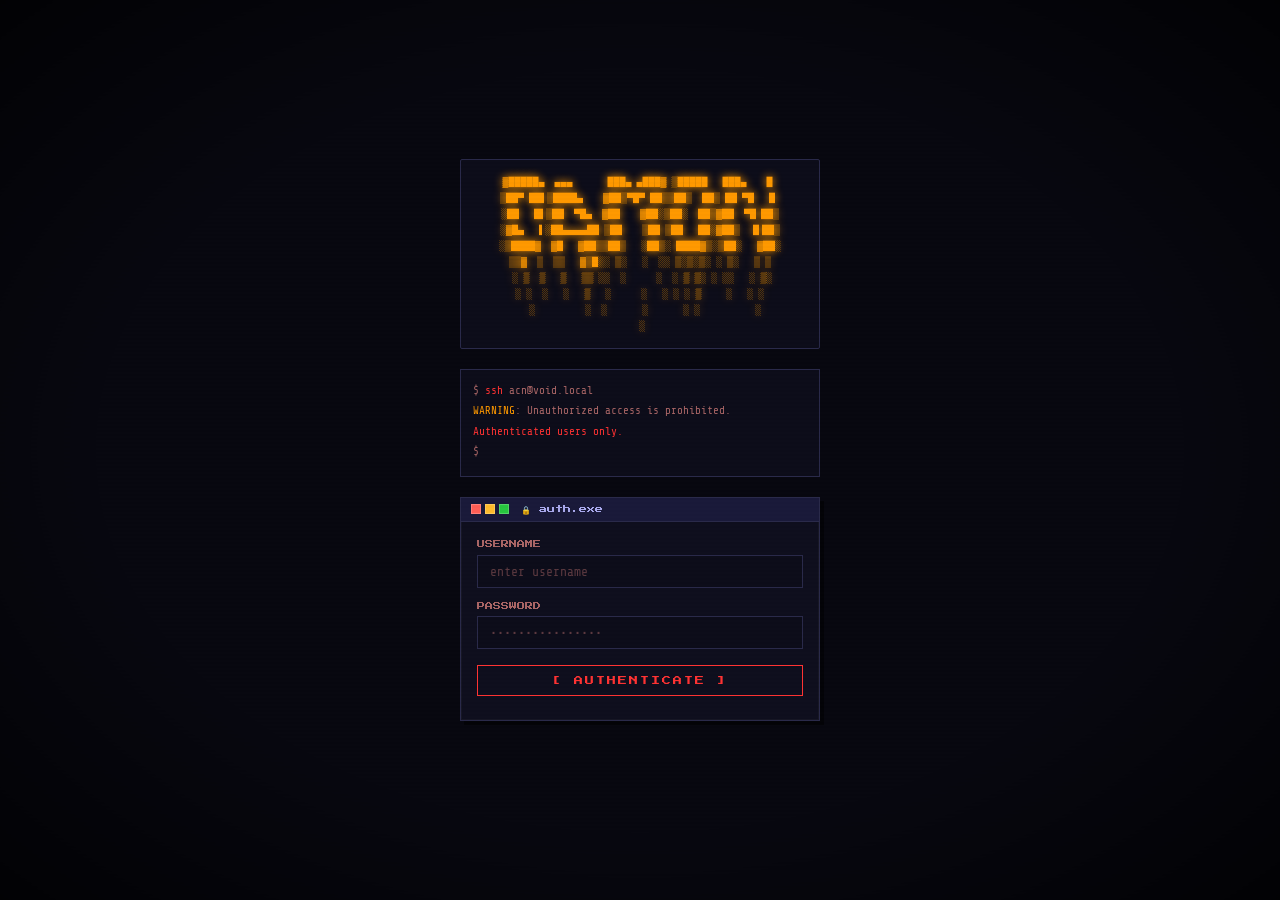
==== admin/dashboard.html @ 76fa1294 "Add files via upload" ====
<!DOCTYPE html>
<html lang="en">

<head>
    <meta charset="UTF-8" />
    <meta name="viewport" content="width=device-width, initial-scale=1.0" />
    <title>Admin // aryaan yadav</title>
    <meta name="robots" content="noindex,nofollow" />
    <link rel="icon" type="image/x-icon" href="/favicon.ico" />
    <link rel="stylesheet" href="../style.css" />
    <style>
        /* ── Dashboard-specific styles ────────────────────── */
        .dash-wrap {
            max-width: 960px;
            margin: 0 auto;
            padding: 16px 16px 80px;
        }

        /* Tabs */
        .dash-tabs {
            display: flex;
            gap: 2px;
            border-bottom: 2px solid var(--border);
            margin-bottom: 20px;
            flex-wrap: wrap;
        }

        .dash-tab {
            font-family: var(--font-pixel);
            font-size: 8px;
            padding: 8px 14px;
            background: var(--bg2);
            border: 1px solid var(--border);
            border-bottom: none;
            color: var(--text-dim);
            cursor: pointer;
            transition: all 0.15s;
            position: relative;
            top: 2px;
            user-select: none;
        }

        .dash-tab:hover {
            color: var(--primary);
            border-color: var(--primary-dim);
        }

        .dash-tab.active {
            background: var(--panel);
            color: var(--primary);
            border-color: var(--primary);
            border-bottom-color: var(--panel);
        }

        .dash-panel {
            display: none;
            animation: fadeIn 0.2s ease;
        }

        .dash-panel.active {
            display: block;
        }

        @keyframes fadeIn {
            from {
                opacity: 0;
                transform: translateY(4px);
            }

            to {
                opacity: 1;
                transform: none;
            }
        }

        /* Phile table */
        .phile-table {
            width: 100%;
            border-collapse: collapse;
            font-size: 12px;
        }

        .phile-table th {
            background: var(--title-bar);
            color: var(--text-dim);
            font-family: var(--font-pixel);
            font-size: 8px;
            padding: 8px 10px;
            text-align: left;
            border-bottom: 1px solid var(--border);
        }

        .phile-table td {
            padding: 8px 10px;
            border-bottom: 1px solid rgba(42, 42, 74, 0.5);
            vertical-align: middle;
        }

        .phile-table tr:hover td {
            background: rgba(255, 51, 51, 0.03);
        }

        /* Edit inputs */
        .edit-input {
            width: 100%;
            background: var(--bg);
            border: 1px solid var(--border);
            color: var(--text);
            font-family: var(--font-mono);
            font-size: 12px;
            padding: 4px 8px;
            outline: none;
            transition: border-color 0.15s;
        }

        .edit-input:focus {
            border-color: var(--primary);
        }

        /* Action buttons */
        .act-btn {
            background: none;
            border: 1px solid var(--border);
            color: var(--text-dim);
            font-size: 11px;
            padding: 4px 10px;
            cursor: pointer;
            font-family: var(--font-mono);
            transition: all 0.13s;
            margin: 1px;
        }

        .act-btn:hover {
            border-color: var(--primary);
            color: var(--primary);
        }

        .act-btn.danger:hover {
            border-color: var(--accent);
            color: var(--accent);
        }

        .act-btn.success {
            border-color: var(--primary-dim);
            color: var(--primary);
        }

        .act-btn.success:hover {
            background: rgba(255, 51, 51, 0.08);
        }

        /* Form grid */
        .add-form {
            display: grid;
            grid-template-columns: 1fr 1fr 140px auto;
            gap: 8px;
            align-items: end;
            margin-top: 14px;
        }

        @media (max-width: 640px) {
            .add-form {
                grid-template-columns: 1fr;
            }
        }

        .form-field label {
            display: block;
            font-family: var(--font-pixel);
            font-size: 7px;
            color: var(--text-dim);
            margin-bottom: 3px;
        }

        .form-field input,
        .form-field textarea,
        .form-field select {
            width: 100%;
            background: var(--bg2);
            border: 1px solid var(--border);
            color: var(--text);
            font-family: var(--font-mono);
            font-size: 12px;
            padding: 6px 10px;
            outline: none;
            transition: border-color 0.15s;
        }

        .form-field input:focus,
        .form-field textarea:focus {
            border-color: var(--primary);
        }

        /* Upload zone */
        .upload-zone {
            border: 2px dashed var(--border-hi);
            padding: 32px;
            text-align: center;
            cursor: pointer;
            transition: all 0.2s;
            background: var(--bg2);
            font-size: 12px;
            color: var(--text-dim);
        }

        .upload-zone:hover,
        .upload-zone.drag-over {
            border-color: var(--primary);
            background: rgba(255, 51, 51, 0.04);
            color: var(--primary);
        }

        .upload-zone .upload-icon {
            font-size: 32px;
            display: block;
            margin-bottom: 10px;
        }

        #file-input {
            display: none;
        }

        /* Track / Profile tables */
        .track-table {
            width: 100%;
            border-collapse: collapse;
            font-size: 12px;
            margin-top: 16px;
        }

        .track-table th {
            background: var(--title-bar);
            color: var(--text-dim);
            font-family: var(--font-pixel);
            font-size: 8px;
            padding: 8px 10px;
            text-align: left;
            border-bottom: 1px solid var(--border);
        }

        .track-table td {
            padding: 8px 10px;
            border-bottom: 1px solid rgba(42, 42, 74, 0.5);
            vertical-align: middle;
        }

        .track-table tr:hover td {
            background: rgba(255, 51, 51, 0.03);
        }

        /* Profile grid */
        .profile-edit-grid {
            display: grid;
            grid-template-columns: 1fr 1fr;
            gap: 12px;
        }

        @media (max-width: 600px) {
            .profile-edit-grid {
                grid-template-columns: 1fr;
            }
        }

        /* Toast */
        .toast {
            position: fixed;
            bottom: 24px;
            left: 50%;
            transform: translateX(-50%);
            background: var(--panel);
            border: 1px solid var(--primary);
            color: var(--primary);
            font-family: var(--font-pixel);
            font-size: 9px;
            padding: 10px 20px;
            z-index: 9000;
            opacity: 0;
            transition: opacity 0.28s;
            white-space: nowrap;
            pointer-events: none;
        }

        .toast.show {
            opacity: 1;
        }

        .toast.error {
            border-color: var(--accent);
            color: var(--accent);
        }

        /* Storage bar */
        .storage-bar {
            height: 4px;
            background: var(--bg3);
            border: 1px solid var(--border);
            margin-top: 4px;
        }

        .storage-fill {
            height: 100%;
            background: var(--primary);
            transition: width 0.4s;
        }

        /* Inline edit sections for the main-page editing */
        .site-field {
            margin-bottom: 10px;
        }

        .site-field label {
            display: block;
            font-family: var(--font-pixel);
            font-size: 7px;
            color: var(--text-dim);
            margin-bottom: 3px;
        }

        .site-field input,
        .site-field textarea {
            width: 100%;
            background: var(--bg2);
            border: 1px solid var(--border);
            color: var(--text);
            font-family: var(--font-mono);
            font-size: 12px;
            padding: 6px 10px;
            outline: none;
            resize: vertical;
        }

        .site-field input:focus,
        .site-field textarea:focus {
            border-color: var(--primary);
        }

        .site-field textarea {
            min-height: 60px;
        }

        /* Tag input pills */
        .tags-preview {
            display: flex;
            flex-wrap: wrap;
            gap: 4px;
            margin-top: 6px;
        }

        .tags-preview .tag {
            display: inline-block;
            background: rgba(255, 51, 51, 0.1);
            border: 1px solid var(--primary-dim);
            color: var(--primary);
            font-size: 10px;
            padding: 2px 8px;
        }
    </style>
</head>

<body>
    <!-- Status Bar -->
    <div class="status-bar">
        <div class="status-left">
            <span class="status-dot" style="background:var(--accent);box-shadow:0 0 6px var(--accent);"></span>
            <span style="font-family:var(--font-pixel);font-size:8px;color:var(--accent);">ADMIN.PANEL</span>
            <span style="color:var(--text-dim);">// restricted</span>
        </div>
        <div class="status-right">
            <span id="clock" class="clock">00:00:00</span>
            <a href="/" style="color:var(--text-dim);font-size:11px;">← Main Site</a>
            <button id="logout-btn"
                style="background:none;border:1px solid var(--border);color:var(--text-dim);font-size:10px;padding:2px 8px;cursor:pointer;font-family:var(--font-mono);">⏻
                logout</button>
        </div>
    </div>

    <div class="dash-wrap">
        <div style="margin-bottom:16px;">
            <div style="font-family:var(--font-pixel);font-size:10px;color:var(--primary);margin-bottom:6px;">🔓
                aryaan yadav // ADMIN DASHBOARD</div>
            <div id="storage-info" style="font-size:11px;color:var(--text-dim);">calculating storage…</div>
            <div class="storage-bar">
                <div class="storage-fill" id="storage-fill" style="width:0%"></div>
            </div>
        </div>

        <div class="dash-tabs" id="dash-tabs">
            <button class="dash-tab active" data-panel="philes">📁 Philes</button>
            <button class="dash-tab" data-panel="music">🎵 Music</button>
            <button class="dash-tab" data-panel="profile">👤 Profile &amp; Homepage</button>
            <button class="dash-tab" data-panel="links">🔗 Links</button>
            <button class="dash-tab" data-panel="settings" style="color:var(--accent);">⚙️ Settings (GitHub)</button>
        </div>

        <!-- ══ PHILES ══════════════════════════════════════════ -->
        <div id="panel-philes" class="dash-panel active">
            <div class="window">
                <div class="window-title">
                    <div class="win-buttons"><span class="win-btn close"></span><span class="win-btn min"></span><span
                            class="win-btn max"></span></div>
                    📁 philes_editor.exe
                </div>
                <div class="window-body">
                    <p class="text-dim" style="font-size:12px;margin-bottom:14px;">
                        Changes save to localStorage and reflect on the main site immediately. Click 💾 on each row to
                        save that row, or use the bulk save button.
                    </p>
                    <table class="phile-table">
                        <thead>
                            <tr>
                                <th style="width:32%">TITLE</th>
                                <th style="width:30%">EXCERPT</th>
                                <th style="width:14%">DATE</th>
                                <th style="width:10%">URL</th>
                                <th style="width:14%">ACTIONS</th>
                            </tr>
                        </thead>
                        <tbody id="phile-body"></tbody>
                    </table>

                    <hr class="divider" />
                    <h3 class="text-dim" style="margin-bottom:10px;font-size:9px;">+ ADD NEW PHILE</h3>
                    <div class="add-form">
                        <div class="form-field"><label>TITLE *</label><input type="text" id="new-title"
                                placeholder="phile title…" /></div>
                        <div class="form-field"><label>EXCERPT</label><input type="text" id="new-excerpt"
                                placeholder="one-liner…" /></div>
                        <div class="form-field"><label>DATE</label><input type="date" id="new-date" /></div>
                        <div class="form-field"><label>&nbsp;</label><button class="act-btn success"
                                onclick="addPhile()" style="height:34px;padding:0 14px;width:100%;">+ ADD</button></div>
                    </div>
                    <div class="form-field" style="margin-top:8px;max-width:400px;">
                        <label>URL (optional, leave blank for #)</label>
                        <input type="text" id="new-url" placeholder="https://…" />
                    </div>
                </div>
            </div>
        </div>

        <!-- ══ MUSIC ═══════════════════════════════════════════ -->
        <div id="panel-music" class="dash-panel">
            <div class="window">
                <div class="window-title">
                    <div class="win-buttons"><span class="win-btn close"></span><span class="win-btn min"></span><span
                            class="win-btn max"></span></div>
                    🎵 music_manager.exe
                </div>
                <div class="window-body">
                    <p class="text-dim" style="font-size:12px;margin-bottom:14px;">
                        Add remote audio file URLs or paths relative to your repository (e.g.
                        <code>assets/audio/track.mp3</code>).
                        No more localStorage size limits!
                    </p>

                    <table class="track-table" id="track-table" style="display:none; margin-bottom:16px;">
                        <thead>
                            <tr>
                                <th style="width:5%">#</th>
                                <th style="width:30%">TITLE</th>
                                <th style="width:20%">ARTIST</th>
                                <th style="width:25%">URL</th>
                                <th style="width:20%">ACTIONS</th>
                            </tr>
                        </thead>
                        <tbody id="track-body"></tbody>
                    </table>
                    <p id="no-tracks" style="color:var(--text-dim);font-size:12px;display:none;">No tracks added yet.
                    </p>

                    <hr class="divider" />
                    <h3 class="text-dim" style="margin-bottom:10px;font-size:9px;">+ ADD NEW TRACK</h3>
                    <div style="display:grid;grid-template-columns:2fr 1.5fr 3fr auto;gap:8px;align-items:end;">
                        <div class="form-field"><label>TITLE *</label><input type="text" id="new-track-title"
                                placeholder="track name…" /></div>
                        <div class="form-field"><label>ARTIST</label><input type="text" id="new-track-artist"
                                placeholder="artist…" /></div>
                        <div class="form-field"><label>URL / PATH *</label><input type="text" id="new-track-url"
                                placeholder="https://… or assets/…" /></div>
                        <div class="form-field"><label>&nbsp;</label><button class="act-btn success"
                                onclick="addTrack()" style="height:34px;padding:0 14px;">+ ADD</button></div>
                    </div>
                </div>
            </div>
        </div>

        <!-- ══ PROFILE & HOMEPAGE ════════════════════════════════ -->
        <div id="panel-profile" class="dash-panel">
            <div class="window">
                <div class="window-title">
                    <div class="win-buttons"><span class="win-btn close"></span><span class="win-btn min"></span><span
                            class="win-btn max"></span></div>
                    👤 profile_editor.exe
                </div>
                <div class="window-body">
                    <p class="text-dim" style="font-size:12px;margin-bottom:16px;">
                        Edits here are saved to localStorage and immediately reflected on the main site (reload main
                        site to see all changes applied).
                    </p>

                    <h3 style="color:var(--cyan);font-size:9px;margin-bottom:12px;">// AVATAR</h3>
                    <div class="site-field">
                        <label>UPLOAD AVATAR (Auto-resized to 80x80)</label>
                        <input type="file" id="avatar-input" accept="image/*" />
                        <div style="margin-top:8px;">
                            <img id="avatar-preview" src="" alt="preview"
                                style="width:80px;height:80px;border:1px solid var(--border);display:none;object-fit:cover;" />
                        </div>
                    </div>

                    <hr class="divider" />
                    <h3 style="color:var(--cyan);font-size:9px;margin-bottom:12px;">// PROFILE CARD</h3>
                    <div class="profile-edit-grid">
                        <div class="site-field" style="grid-column:1/-1;">
                            <label>BIO / TYPEWRITER TEXT</label>
                            <input type="text" id="prof-bio" placeholder="code · chaos · solitude…" />
                        </div>
                        <div class="site-field">
                            <label>LOCATION (status block)</label>
                            <input type="text" id="prof-location" placeholder="somewhere on the internet" />
                        </div>
                        <div class="site-field">
                            <label>CURRENTLY (status block)</label>
                            <input type="text" id="prof-status" placeholder="writing code at 3am" />
                        </div>
                        <div class="site-field">
                            <label>LISTENING (shown in status block)</label>
                            <input type="text" id="prof-listening" placeholder="ghost protocol" />
                        </div>
                        <div class="site-field">
                            <label>LAST SEEN DATE</label>
                            <input type="date" id="prof-lastSeen" />
                        </div>
                        <div class="site-field" style="grid-column:1/-1;">
                            <label>TAGS (comma-separated: code, security, music…)</label>
                            <input type="text" id="prof-tags" placeholder="code, security, music, games" />
                            <div class="tags-preview" id="tags-preview"></div>
                        </div>
                    </div>

                    <hr class="divider" />
                    <h3 style="color:var(--cyan);font-size:9px;margin-bottom:12px;">// ABOUT PAGE TEXT</h3>
                    <div class="site-field">
                        <label>INTRO PARAGRAPH</label>
                        <textarea id="about-intro" rows="3"
                            placeholder="handle: aryaan yadav. you found my little corner of the web."></textarea>
                    </div>
                    <div class="site-field">
                        <label>LINE 2</label>
                        <textarea id="about-line2" rows="2"></textarea>
                    </div>
                    <div class="site-field">
                        <label>CONTACT TEXT</label>
                        <textarea id="about-contact" rows="2"></textarea>
                    </div>

                    <hr class="divider" />
                    <h3 style="color:var(--cyan);font-size:9px;margin-bottom:12px;">// INTERESTS & SKILLS (Main Page)
                    </h3>
                    <div class="site-field">
                        <label>INTERESTS (comma separated)</label>
                        <input type="text" id="about-interests"
                            placeholder="security research, reverse engineering, low-level systems, game dev, music" />
                    </div>
                    <div class="site-field">
                        <label>SKILLS DATA (JSON Array)</label>
                        <textarea id="about-skills" rows="4" style="font-size:10px;"></textarea>
                        <div style="font-size:9px; color:var(--text-dim); margin-top:4px;">
                            Format:
                            <code>[{"title":"languages", "items":"C / C++, Python", "color":"primary"}, {...}]</code>.
                            Valid colors: primary, cyan, accent.
                        </div>
                    </div>

                    <hr class="divider" />
                    <h3 style="color:var(--cyan);font-size:9px;margin-bottom:12px;">// FOOTER</h3>
                    <div class="site-field">
                        <label>FOOTER LINE 2 (tagline)</label>
                        <input type="text" id="footer-tagline"
                            placeholder="hand-coded with ♥ // best experienced at 3am" />
                    </div>

                    <div style="margin-top:20px;display:flex;gap:8px;flex-wrap:wrap;">
                        <button class="act-btn success" onclick="saveProfile()" style="padding:8px 24px;">💾 Save All
                            Profile Changes</button>
                        <button class="act-btn danger" onclick="resetProfile()">Reset to Defaults</button>
                    </div>
                </div>
            </div>
        </div>

        <!-- ══ LINKS ═══════════════════════════════════════════ -->
        <div id="panel-links" class="dash-panel">
            <div class="window">
                <div class="window-title">
                    <div class="win-buttons"><span class="win-btn close"></span><span class="win-btn min"></span><span
                            class="win-btn max"></span></div>
                    🔗 links_editor.exe
                </div>
                <div class="window-body">
                    <p class="text-dim" style="font-size:12px;margin-bottom:14px;">
                        Manage your social links, friend links, and cool stuff list. Changes reflect on the Links tab of
                        the main site.
                    </p>
                    <table class="phile-table" id="links-table">
                        <thead>
                            <tr>
                                <th>LABEL</th>
                                <th>URL</th>
                                <th>ICON (emoji)</th>
                                <th>CATEGORY</th>
                                <th>ACTIONS</th>
                            </tr>
                        </thead>
                        <tbody id="links-body"></tbody>
                    </table>
                    <hr class="divider" />
                    <h3 class="text-dim" style="margin-bottom:10px;font-size:9px;">+ ADD LINK</h3>
                    <div style="display:grid;grid-template-columns:1fr 2fr 80px 120px auto;gap:8px;align-items:end;">
                        <div class="form-field"><label>LABEL</label><input type="text" id="new-link-label"
                                placeholder="GitHub" /></div>
                        <div class="form-field"><label>URL</label><input type="url" id="new-link-url"
                                placeholder="https://…" /></div>
                        <div class="form-field"><label>ICON</label><input type="text" id="new-link-icon"
                                placeholder="🐙" maxlength="4" /></div>
                        <div class="form-field">
                            <label>CATEGORY</label>
                            <select id="new-link-cat">
                                <option value="social">My Links</option>
                                <option value="friends">Friends</option>
                                <option value="cool">Cool Stuff</option>
                            </select>
                        </div>
                        <div class="form-field"><label>&nbsp;</label><button class="act-btn success" onclick="addLink()"
                                style="height:34px;padding:0 14px;">+ ADD</button></div>
                    </div>
                </div>
            </div>
        </div>
        <!-- ══ SETTINGS ═══════════════════════════════════════════ -->
        <div id="panel-settings" class="dash-panel">
            <div class="window">
                <div class="window-title">
                    <div class="win-buttons"><span class="win-btn close"></span><span class="win-btn min"></span><span
                            class="win-btn max"></span></div>
                    ⚙️ settings_gh.exe
                </div>
                <div class="window-body">
                    <p class="text-dim" style="font-size:12px;margin-bottom:14px;">
                        Configure GitHub API credentials to turn this repository into a Static CMS.
                        When configured, saving any data will automatically push a commit to the <code>data/</code>
                        folder.
                    </p>

                    <div class="site-field">
                        <label>REPOSITORY NAME (e.g. aryaan yadav-rn/aryaan yadav-rn.github.io)</label>
                        <input type="text" id="gh-repo" placeholder="username/repository" />
                    </div>
                    <div class="site-field">
                        <label>GITHUB PERSONAL ACCESS TOKEN (PAT)</label>
                        <input type="password" id="gh-token" placeholder="ghp_xxxxxxxxxxxx" />
                        <div style="font-size:9px; color:var(--text-dim); margin-top:4px;">
                            Requires "repo" scope. This token is saved ONLY in your local browser storage.
                        </div>
                    </div>

                    <div style="margin-top:20px;display:flex;gap:8px;flex-wrap:wrap;">
                        <button class="act-btn success" onclick="window.saveGithubSettings()"
                            style="padding:8px 24px;">💾 Save Credentials</button>
                        <button class="act-btn" onclick="window.syncFromGithub()" style="padding:8px 24px;"
                            title="Downloads the live Data JSON files and overwrites your local dashboard state.">🔄
                            Pull Live Data</button>
                    </div>
                </div>
            </div>
        </div>
    </div>

    <!-- Toast -->
    <div class="toast" id="toast"></div>

    <script>
        'use strict';

        /* ─── Auth guard ─────────────────────────────────────── */
        if (sessionStorage.getItem('acn-admin-auth') !== 'true') {
            window.location.href = '/admin/index.html';
        }

        document.getElementById('logout-btn').addEventListener('click', () => {
            sessionStorage.removeItem('acn-admin-auth');
            window.location.href = '/admin/index.html';
        });

        /* ─── Clock ──────────────────────────────────────────── */
        (function () {
            const el = document.getElementById('clock');
            function tick() {
                const n = new Date(), p = x => String(x).padStart(2, '0');
                el.textContent = `${p(n.getHours())}:${p(n.getMinutes())}:${p(n.getSeconds())}`;
            }
            tick(); setInterval(tick, 1000);
        })();

        /* ─── Toast ──────────────────────────────────────────── */
        let _toastT;
        function showToast(msg, isErr) {
            const t = document.getElementById('toast');
            t.textContent = msg;
            t.className = 'toast show' + (isErr ? ' error' : '');
            clearTimeout(_toastT);
            _toastT = setTimeout(() => t.className = 'toast', 2500);
        }

        /* ─── Storage info ───────────────────────────────────── */
        function updateStorage() {
            let used = 0;
            for (const k in localStorage) {
                if (localStorage.hasOwnProperty(k)) used += localStorage[k].length * 2;
            }
            const kb = (used / 1024).toFixed(1);
            const pct = Math.min(100, Math.round((used / (5 * 1024 * 1024)) * 100));
            document.getElementById('storage-info').textContent = `localStorage: ${kb} KB used (~${pct}% of ~5 MB)`;
            const fill = document.getElementById('storage-fill');
            fill.style.width = pct + '%';
            fill.style.background = pct > 75 ? 'var(--accent)' : 'var(--primary)';
        }

        /* ─── GitHub API Integration ─────────────────────────── */
        function loadGithubSettings() {
            const r = document.getElementById('gh-repo');
            const tk = document.getElementById('gh-token');
            if (r) r.value = localStorage.getItem('acn-gh-repo') || '';
            if (tk) tk.value = localStorage.getItem('acn-gh-token') || '';
        }

        window.saveGithubSettings = function () {
            localStorage.setItem('acn-gh-repo', document.getElementById('gh-repo').value.trim());
            localStorage.setItem('acn-gh-token', document.getElementById('gh-token').value.trim());
            showToast('✓ GitHub Credentials Saved locally.');
        };

        async function getGithubConfig() {
            return {
                repo: localStorage.getItem('acn-gh-repo') || '',
                token: localStorage.getItem('acn-gh-token') || ''
            };
        }

        function utf8_to_b64(str) {
            const bytes = new TextEncoder().encode(str);
            let binary = '';
            for (let i = 0; i < bytes.byteLength; i++) {
                binary += String.fromCharCode(bytes[i]);
            }
            return btoa(binary);
        }

        async function githubSave(filename, dataObj) {
            const { repo, token } = await getGithubConfig();
            if (!repo || !token) {
                showToast(`Saved locally. (GitHub Push Skipped: No API Setup)`, false);
                return false;
            }

            const path = `data/${filename}`;
            const url = `https://api.github.com/repos/${repo}/contents/${path}`;
            const headers = { 'Authorization': `Bearer ${token}`, 'Content-Type': 'application/json' };

            try {
                showToast(`Fetching existing ${filename}...`);
                let sha = null;
                const getRes = await fetch(url + `?ref=main&t=${Date.now()}`, { headers });

                // If it fails (e.g. 404 not found on an empty repo state), we just won't have an sha.
                if (getRes.ok) {
                    const getJson = await getRes.json();
                    sha = getJson.sha;
                }

                showToast(`Committing ${filename}...`);
                const contentStr = JSON.stringify(dataObj, null, 2);

                const putPayload = {
                    message: `Admin Dashboard Update: ${filename}`,
                    content: utf8_to_b64(contentStr),
                    branch: 'main'
                };
                if (sha) putPayload.sha = sha;

                const putRes = await fetch(url, { method: 'PUT', headers, body: JSON.stringify(putPayload) });
                if (!putRes.ok) {
                    const errObj = await putRes.json();
                    throw new Error(errObj.message || 'Unknown commit error');
                }

                showToast(`✓ Committed to GitHub (Live in ~60s)`);
                return true;
            } catch (e) {
                console.error(e);
                showToast(`GitHub Error: ${e.message}`, true);
                return false;
            }
        }

        function b64_to_utf8(b64) {
            const binary = atob(b64);
            const bytes = new Uint8Array(binary.length);
            for (let i = 0; i < binary.length; i++) {
                bytes[i] = binary.charCodeAt(i);
            }
            return new TextDecoder().decode(bytes);
        }

        window.syncFromGithub = async function () {
            const { repo, token } = await getGithubConfig();
            if (!repo || !token) return showToast('Configure Settings first.', true);

            showToast('Pulling data from GitHub...');
            try {
                const headers = { 'Authorization': `Bearer ${token}` };
                const t = `&t=${Date.now()}`;

                const profRes = await fetch(`https://api.github.com/repos/${repo}/contents/data/profile.json?ref=main${t}`, { headers });
                if (profRes.ok) {
                    const d = await profRes.json();
                    const profData = JSON.parse(b64_to_utf8(d.content));
                    for (const k in profData) {
                        localStorage.setItem(`acn-prof-${k}`, profData[k]);
                        if (k === 'interests') localStorage.setItem('acn-about-interests', profData[k]);
                        if (k === 'skills') localStorage.setItem('acn-about-skills', JSON.stringify(profData[k]));
                        if (k === 'aboutIntro') localStorage.setItem('acn-about-intro', profData[k]);
                        if (k === 'aboutLine2') localStorage.setItem('acn-about-line2', profData[k]);
                        if (k === 'aboutContact') localStorage.setItem('acn-about-contact', profData[k]);
                        if (k === 'footerTagline') localStorage.setItem('acn-footer-tagline', profData[k]);
                        if (k === 'avatar') localStorage.setItem('acn-prof-avatar', profData[k]);
                    }
                }

                const philesRes = await fetch(`https://api.github.com/repos/${repo}/contents/data/philes.json?ref=main${t}`, { headers });
                if (philesRes.ok) localStorage.setItem('acn-philes', b64_to_utf8((await philesRes.json()).content));

                const linksRes = await fetch(`https://api.github.com/repos/${repo}/contents/data/links.json?ref=main${t}`, { headers });
                if (linksRes.ok) localStorage.setItem('acn-links', b64_to_utf8((await linksRes.json()).content));

                const playRes = await fetch(`https://api.github.com/repos/${repo}/contents/data/playlist.json?ref=main${t}`, { headers });
                if (playRes.ok) localStorage.setItem('acn-tracks', b64_to_utf8((await playRes.json()).content));

                showToast('✓ Pulled live data. Reloading...');
                setTimeout(() => window.location.reload(), 1500);
            } catch (e) {
                showToast('Pull Failed. Check console.', true);
                console.error(e);
            }
        };

        /* ─── Tab switching (self-contained, no main.js needed) ── */
        document.getElementById('dash-tabs').addEventListener('click', e => {
            const tab = e.target.closest('.dash-tab');
            if (!tab) return;
            document.querySelectorAll('.dash-tab').forEach(t => t.classList.remove('active'));
            document.querySelectorAll('.dash-panel').forEach(p => p.classList.remove('active'));
            tab.classList.add('active');
            document.getElementById('panel-' + tab.dataset.panel).classList.add('active');
        });

        /* ═══════════════════════════════════════════════════════
           PHILES
        ═══════════════════════════════════════════════════════ */
        const DEFAULT_PHILES = [
            { title: 'the quiet places you find at 3am', excerpt: 'some nights the internet feels like a ghost town. i like those nights.', date: '2026-02-28', url: '#' },
            { title: 'on getting better at being alone', excerpt: 'solitude is a skill. took me a while to figure that out.', date: '2026-02-10', url: '#' },
            { title: 'everything i know about RE, i learned from games', excerpt: 'game cheats were my gateway drug into reverse engineering.', date: '2026-01-22', url: '#' },
            { title: 'why i still keep a personal website in 2026', excerpt: 'social media is a cage. this is mine to own.', date: '2026-01-05', url: '#' },
        ];

        function loadPhiles() {
            try {
                const r = localStorage.getItem('acn-philes');
                if (r !== null) return JSON.parse(r);
            } catch (_) { }
            const defs = JSON.parse(JSON.stringify(DEFAULT_PHILES));
            localStorage.setItem('acn-philes', JSON.stringify(defs));
            return defs;
        }

        async function _savePhiles(arr) {
            localStorage.setItem('acn-philes', JSON.stringify(arr));
            updateStorage();
            await githubSave('philes.json', arr);
        }

        function esc(s) {
            return String(s || '').replace(/&/g, '&amp;').replace(/"/g, '&quot;').replace(/</g, '&lt;').replace(/>/g, '&gt;');
        }

        function renderPhileTable() {
            const philes = loadPhiles();
            const tbody = document.getElementById('phile-body');
            tbody.innerHTML = '';
            philes.forEach((p, i) => {
                const tr = document.createElement('tr');
                tr.innerHTML = `
        <td><input class="edit-input" value="${esc(p.title)}" data-f="title" data-i="${i}" /></td>
        <td><input class="edit-input" value="${esc(p.excerpt || '')}" data-f="excerpt" data-i="${i}" /></td>
        <td><input class="edit-input" type="date" value="${esc(p.date || '')}" data-f="date" data-i="${i}" style="width:130px;padding:3px 6px;" /></td>
        <td><input class="edit-input" value="${esc(p.url || '#')}" data-f="url" data-i="${i}" style="width:100px;" /></td>
        <td style="white-space:nowrap;">
          <button class="act-btn" onclick="saveRow(${i})" title="Save row">💾</button>
          <button class="act-btn danger" onclick="deletePhile(${i})" title="Delete">✕</button>
          <button class="act-btn" onclick="movePhile(${i},-1)" title="Up">↑</button>
          <button class="act-btn" onclick="movePhile(${i},1)" title="Down">↓</button>
        </td>
      `;
                tbody.appendChild(tr);
            });
        }

        function saveRow(idx) {
            const philes = loadPhiles();
            const tds = document.querySelectorAll(`#phile-body tr`)[idx].querySelectorAll('.edit-input');
            tds.forEach(el => { philes[idx][el.dataset.f] = el.value; });
            _savePhiles(philes);
            renderPhileTable();
        }

        window.deletePhile = function (idx) {
            const philes = loadPhiles();
            philes.splice(idx, 1);
            _savePhiles(philes);
            renderPhileTable();
            showToast('✓ Phile deleted');
        };

        function movePhile(idx, dir) {
            const philes = loadPhiles(), n = idx + dir;
            if (n < 0 || n >= philes.length) return;
            [philes[idx], philes[n]] = [philes[n], philes[idx]];
            _savePhiles(philes); renderPhileTable();
        }

        function addPhile() {
            const title = document.getElementById('new-title').value.trim();
            const excerpt = document.getElementById('new-excerpt').value.trim();
            const date = document.getElementById('new-date').value;
            const url = document.getElementById('new-url').value.trim() || '#';
            if (!title) { showToast('Title is required', true); return; }
            const philes = loadPhiles();
            philes.unshift({ title, excerpt, date, url });
            _savePhiles(philes);
            renderPhileTable();
            ['new-title', 'new-excerpt', 'new-url'].forEach(id => document.getElementById(id).value = '');
        }

        /* ═══════════════════════════════════════════════════════
           MUSIC
        ═══════════════════════════════════════════════════════ */
        function loadTracks() {
            try {
                const r = localStorage.getItem('acn-tracks');
                if (r !== null) return JSON.parse(r);
            } catch (_) { }
            return [];
        }

        async function saveTracks(tracks) {
            try {
                localStorage.setItem('acn-tracks', JSON.stringify(tracks));
                updateStorage();
                await githubSave('playlist.json', tracks);
            } catch (e) {
                showToast('Storage limit hit — remove some tracks first', true);
            }
        }

        function renderTrackTable() {
            const tracks = loadTracks();
            const tbody = document.getElementById('track-body');
            const table = document.getElementById('track-table');
            const noTracks = document.getElementById('no-tracks');
            tbody.innerHTML = '';

            if (!tracks.length) { table.style.display = 'none'; noTracks.style.display = 'block'; return; }
            table.style.display = ''; noTracks.style.display = 'none';

            tracks.forEach((t, i) => {
                const tr = document.createElement('tr');
                const src = esc(t.url || t.src || t.dataUrl || '');
                tr.innerHTML = `
        <td class="text-dim">${i + 1}</td>
        <td><input class="edit-input" value="${esc(t.title)}" id="tt-${i}" /></td>
        <td><input class="edit-input" value="${esc(t.artist || '')}" id="ta-${i}" /></td>
        <td><input class="edit-input" value="${src}" id="tu-${i}" /></td>
        <td>
          <button class="act-btn success" onclick="saveTrackMeta(${i})" title="Save row">💾</button>
          <button class="act-btn" onclick="previewTrack(${i})" title="Preview">▶</button>
          <button class="act-btn danger" onclick="deleteTrack(${i})" title="Delete">✕</button>
        </td>
      `;
                tbody.appendChild(tr);
            });
        }

        function saveTrackMeta(idx) {
            const tracks = loadTracks();
            tracks[idx].title = document.getElementById(`tt-${idx}`).value;
            tracks[idx].artist = document.getElementById(`ta-${idx}`).value;
            tracks[idx].url = document.getElementById(`tu-${idx}`).value;

            // clear legacy base64 bindings if saving over them to reclaim space!
            delete tracks[idx].dataUrl;
            delete tracks[idx].src;
            delete tracks[idx].size;
            delete tracks[idx].type;

            saveTracks(tracks);
            showToast('✓ Track metadata saved');
        }

        window.deleteTrack = function (idx) {
            const tracks = loadTracks();
            tracks.splice(idx, 1);
            saveTracks(tracks);
            renderTrackTable();
            showToast('✓ Track removed');
        };

        function addTrack() {
            const title = document.getElementById('new-track-title').value.trim();
            const artist = document.getElementById('new-track-artist').value.trim() || 'Unknown';
            const url = document.getElementById('new-track-url').value.trim();
            if (!title || !url) { showToast('Title and URL are required', true); return; }
            const tracks = loadTracks();
            tracks.push({ title, artist, url });
            saveTracks(tracks);
            renderTrackTable();
            ['new-track-title', 'new-track-artist', 'new-track-url'].forEach(id => document.getElementById(id).value = '');
        }

        let _previewAudio = null;
        function previewTrack(idx) {
            const t = loadTracks()[idx];
            const src = t.url || t.src || t.dataUrl;
            if (!src) { showToast('No valid URL source for track', true); return; }
            if (_previewAudio) { _previewAudio.pause(); _previewAudio = null; }
            _previewAudio = new Audio(src);
            _previewAudio.volume = 0.5;
            _previewAudio.play().catch(() => showToast('Playback blocked or invalid URL', true));
        }

        /* ═══════════════════════════════════════════════════════
           PROFILE & HOMEPAGE
        ═══════════════════════════════════════════════════════ */
        const PROFILE_DEFAULTS = {
            'acn-prof-bio': 'code · chaos · solitude. somewhere between exploit dev and 3am playlists.',
            'acn-prof-location': 'somewhere on the internet',
            'acn-prof-status': 'writing code at 3am',
            'acn-prof-listening': 'ghost protocol',
            'acn-prof-lastSeen': '2026-03-03',
            'acn-prof-tags': 'code, security, music, games, night owl, eternal lone wolf',
            'acn-about-intro': 'handle: aryaan yadav. you found my little corner of the web.',
            'acn-about-line2': 'i build things. sometimes they break. usually on purpose.',
            'acn-about-contact': "i'm not always online. the best way to reach me is via email or github. don't expect a fast reply.",
            'acn-about-interests': 'security research, reverse engineering, low-level systems, game dev, music',
            'acn-about-skills': '[{"title":"languages", "items":"C / C++, Python, Rust, JavaScript, Bash", "color":"primary"}, {"title":"tools", "items":"IDA Pro / Ghidra, GDB / LLDB, Wireshark, Burp Suite, Docker", "color":"cyan"}, {"title":"vibes", "items":"3am sessions, lo-fi + dark room, terminal only, single player games, solitude enjoyer", "color":"accent"}]',
            'acn-footer-tagline': 'hand-coded with ♥ // best experienced at 3am',
        };

        const PROF_MAP = {
            'prof-bio': 'acn-prof-bio',
            'prof-location': 'acn-prof-location',
            'prof-status': 'acn-prof-status',
            'prof-listening': 'acn-prof-listening',
            'prof-lastSeen': 'acn-prof-lastSeen',
            'prof-tags': 'acn-prof-tags',
            'about-intro': 'acn-about-intro',
            'about-line2': 'acn-about-line2',
            'about-contact': 'acn-about-contact',
            'about-interests': 'acn-about-interests',
            'about-skills': 'acn-about-skills',
            'footer-tagline': 'acn-footer-tagline',
        };

        function loadProfile() {
            Object.entries(PROF_MAP).forEach(([elId, lsKey]) => {
                const el = document.getElementById(elId);
                if (el) el.value = localStorage.getItem(lsKey) || PROFILE_DEFAULTS[lsKey] || '';
            });
            updateTagsPreview();

            const savedAvatar = localStorage.getItem('acn-prof-avatar');
            if (savedAvatar) {
                const preview = document.getElementById('avatar-preview');
                preview.src = savedAvatar;
                preview.style.display = 'block';
            }
        }

        function updateTagsPreview() {
            const raw = document.getElementById('prof-tags').value;
            const preview = document.getElementById('tags-preview');
            preview.innerHTML = raw.split(',').map(t => t.trim()).filter(Boolean)
                .map(t => `<span class="tag">${esc(t)}</span>`).join('');
        }
        document.getElementById('prof-tags').addEventListener('input', updateTagsPreview);

        document.getElementById('avatar-input').addEventListener('change', function (e) {
            const file = e.target.files[0];
            if (!file) return;
            const reader = new FileReader();
            reader.onload = function (evt) {
                const img = new Image();
                img.onload = function () {
                    const canvas = document.createElement('canvas');
                    canvas.width = 80; canvas.height = 80;
                    const ctx = canvas.getContext('2d');

                    // Cover crop to center
                    const minRatio = Math.max(80 / img.width, 80 / img.height);
                    const dw = img.width * minRatio;
                    const dh = img.height * minRatio;
                    const dx = (80 - dw) / 2;
                    const dy = (80 - dh) / 2;

                    ctx.drawImage(img, dx, dy, dw, dh);
                    const dataUrl = canvas.toDataURL('image/png');
                    localStorage.setItem('acn-prof-avatar', dataUrl);

                    const preview = document.getElementById('avatar-preview');
                    preview.src = dataUrl;
                    preview.style.display = 'block';
                    showToast('✓ Avatar updated');
                };
                img.src = evt.target.result;
            };
            reader.readAsDataURL(file);
        });

        async function saveProfile() {
            Object.entries(PROF_MAP).forEach(([elId, lsKey]) => {
                const el = document.getElementById(elId);
                if (el) localStorage.setItem(lsKey, el.value);
            });
            updateStorage();

            const profile = {
                bio: localStorage.getItem('acn-prof-bio') || '',
                location: localStorage.getItem('acn-prof-location') || '',
                status: localStorage.getItem('acn-prof-status') || '',
                listening: localStorage.getItem('acn-prof-listening') || '',
                lastSeen: localStorage.getItem('acn-prof-lastSeen') || '',
                tags: localStorage.getItem('acn-prof-tags') || '',
                aboutIntro: localStorage.getItem('acn-about-intro') || '',
                aboutLine2: localStorage.getItem('acn-about-line2') || '',
                aboutContact: localStorage.getItem('acn-about-contact') || '',
                interests: localStorage.getItem('acn-about-interests') || '',
                footerTagline: localStorage.getItem('acn-footer-tagline') || '',
                avatar: localStorage.getItem('acn-prof-avatar') || '',
            };

            try {
                profile.skills = JSON.parse(localStorage.getItem('acn-about-skills') || '[]');
            } catch (e) { profile.skills = []; }

            await githubSave('profile.json', profile);
        }

        function resetProfile() {
            if (!confirm('Reset profile to defaults?')) return;
            Object.entries(PROFILE_DEFAULTS).forEach(([k, v]) => localStorage.setItem(k, v));
            loadProfile();
            showToast('✓ Reset to defaults');
        }

        /* ═══════════════════════════════════════════════════════
           LINKS
        ═══════════════════════════════════════════════════════ */
        const DEFAULT_LINKS = [
            { label: 'GitHub', url: 'https://github.com/', icon: '🐙', cat: 'social' },
            { label: 'Twitter / X', url: 'https://twitter.com/', icon: '🐦', cat: 'social' },
            { label: 'SoundCloud', url: 'https://soundcloud.com/', icon: '🎵', cat: 'social' },
            { label: 'last.fm', url: 'https://www.last.fm/', icon: '🎧', cat: 'social' },
            { label: 'vmfunc.re', url: 'https://vmfunc.re/', icon: '💻', cat: 'friends' },
            { label: 'nullpt.rs', url: 'https://nullpt.rs/', icon: '🔮', cat: 'friends' },
            { label: 'ud2.rip', url: 'https://ud2.rip/', icon: '⚡', cat: 'friends' },
            { label: 'Internet Archive', url: 'https://archive.org', icon: '📚', cat: 'cool' },
        ];

        function loadLinks() {
            try {
                const r = localStorage.getItem('acn-links');
                if (r !== null) return JSON.parse(r);
            } catch (_) { }
            // Persist defaults to localStorage on first call so edits/deletes persist
            const defaults = JSON.parse(JSON.stringify(DEFAULT_LINKS));
            localStorage.setItem('acn-links', JSON.stringify(defaults));
            return defaults;
        }


        async function saveLinks(links) {
            localStorage.setItem('acn-links', JSON.stringify(links));
            updateStorage();
            await githubSave('links.json', links);
        }

        function renderLinksTable() {
            const links = loadLinks();
            const tbody = document.getElementById('links-body');
            tbody.innerHTML = '';
            links.forEach((l, i) => {
                const tr = document.createElement('tr');
                tr.innerHTML = `
        <td><input class="edit-input" value="${esc(l.label)}" id="ll-${i}" /></td>
        <td><input class="edit-input" value="${esc(l.url)}" id="lu-${i}" /></td>
        <td><input class="edit-input" value="${esc(l.icon)}" id="li-${i}" style="width:50px;" maxlength="4" /></td>
        <td><select class="edit-input" id="lc-${i}" style="padding:4px;">
          <option value="social" ${l.cat === 'social' ? 'selected' : ''}>My Links</option>
          <option value="friends" ${l.cat === 'friends' ? 'selected' : ''}>Friends</option>
          <option value="cool" ${l.cat === 'cool' ? 'selected' : ''}>Cool Stuff</option>
        </select></td>
        <td>
          <button class="act-btn success" onclick="saveLinkRow(${i})">💾</button>
          <button class="act-btn danger" onclick="deleteLink(${i})">✕</button>
        </td>
      `;
                tbody.appendChild(tr);
            });
        }

        function saveLinkRow(i) {
            const links = loadLinks();
            links[i].label = document.getElementById(`ll-${i}`).value;
            links[i].url = document.getElementById(`lu-${i}`).value;
            links[i].icon = document.getElementById(`li-${i}`).value;
            links[i].cat = document.getElementById(`lc-${i}`).value;
            saveLinks(links); renderLinksTable();
        }

        window.deleteLink = function (i) {
            const links = loadLinks();
            links.splice(i, 1);
            saveLinks(links);
            renderLinksTable();
            showToast('✓ Link deleted');
        };

        function addLink() {
            const label = document.getElementById('new-link-label').value.trim();
            const url = document.getElementById('new-link-url').value.trim();
            const icon = document.getElementById('new-link-icon').value.trim() || '🔗';
            const cat = document.getElementById('new-link-cat').value;
            if (!label || !url) { showToast('Label and URL are required', true); return; }
            const links = loadLinks();
            links.push({ label, url, icon, cat });
            saveLinks(links); renderLinksTable();
            ['new-link-label', 'new-link-url', 'new-link-icon'].forEach(id => document.getElementById(id).value = '');
        }

        /* ─── Init ───────────────────────────────────────────── */
        document.addEventListener('DOMContentLoaded', () => {
            renderPhileTable();
            renderTrackTable();
            loadProfile();
            renderLinksTable();
            updateStorage();
            loadGithubSettings();
            document.getElementById('new-date').value = new Date().toISOString().split('T')[0];
        });
    </script>
</body>

</html>
---- style.css ----
/* ═══════════════════════════════════════════════════════
   aryaan yadav — Global Stylesheet
   Aesthetic: CRT terminal · Windows 98 indie · neon dark
   ═══════════════════════════════════════════════════════ */

@import url('https://fonts.googleapis.com/css2?family=Press+Start+2P&family=Share+Tech+Mono&display=swap');

/* ─── Variables ──────────────────────────────────────── */
:root {
  --bg: #080810;
  --bg2: #0d0d1a;
  --bg3: #12121f;
  --panel: #0f0f1e;
  --border: #2a2a4a;
  --border-hi: #4040aa;
  --primary: #ff3333;
  --primary-dim: #cc0000;
  --accent: #ff9900;
  --accent2: #ffcc00;
  --text: #e8c8c8;
  --text-dim: #aa6666;
  --text-bright: #ffffff;
  --green: #ff6600;
  --cyan: #ff3333;
  --purple: #ff9900;
  --title-bar: #1a1a3a;
  --title-text: #aaaaee;
  --font-mono: 'Share Tech Mono', 'Courier New', monospace;
  --font-pixel: 'Press Start 2P', monospace;
  --scanline-opacity: 0.04;
  --glow: 0 0 8px var(--primary), 0 0 20px rgba(255, 51, 51, 0.3);
  --glow-red: 0 0 8px var(--accent), 0 0 20px rgba(255, 51, 102, 0.3);
  --transition: 0.18s ease;
}

/* ─── Reset & Base ───────────────────────────────────── */
*,
*::before,
*::after {
  box-sizing: border-box;
  margin: 0;
  padding: 0;
}

html {
  height: 100%;
  scroll-behavior: smooth;
}

body {
  background: var(--bg);
  color: var(--text);
  font-family: var(--font-mono);
  font-size: 14px;
  line-height: 1.6;
  min-height: 100%;
  overflow-x: hidden;
  position: relative;
}

/* ─── CRT Scanlines ──────────────────────────────────── */
body::before {
  content: '';
  position: fixed;
  inset: 0;
  background: repeating-linear-gradient(to bottom,
      transparent,
      transparent 2px,
      rgba(0, 0, 0, 0.3) 2px,
      rgba(0, 0, 0, 0.3) 4px);
  pointer-events: none;
  z-index: 9999;
  opacity: var(--scanline-opacity);
}

/* CRT vignette */
body::after {
  content: '';
  position: fixed;
  inset: 0;
  background: radial-gradient(ellipse at center, transparent 60%, rgba(0, 0, 0, 0.7) 100%);
  pointer-events: none;
  z-index: 9998;
}

/* ─── Scrollbar ──────────────────────────────────────── */
::-webkit-scrollbar {
  width: 8px;
}

::-webkit-scrollbar-track {
  background: var(--bg2);
}

::-webkit-scrollbar-thumb {
  background: var(--border-hi);
  border-radius: 0;
}

::-webkit-scrollbar-thumb:hover {
  background: var(--primary-dim);
}

/* ─── Typography ─────────────────────────────────────── */
h1,
h2,
h3 {
  font-family: var(--font-pixel);
  line-height: 1.4;
}

h1 {
  font-size: clamp(10px, 2vw, 14px);
  color: var(--primary);
  letter-spacing: 2px;
}

h2 {
  font-size: clamp(9px, 1.5vw, 12px);
  color: var(--cyan);
  letter-spacing: 1px;
  margin-bottom: 12px;
}

h3 {
  font-size: 9px;
  color: var(--text-dim);
  letter-spacing: 1px;
}

a {
  color: var(--primary);
  text-decoration: none;
  transition: color var(--transition), text-shadow var(--transition);
}

a:hover {
  color: var(--cyan);
  text-shadow: 0 0 8px var(--cyan);
}

p {
  margin-bottom: 10px;
}

code,
pre {
  font-family: var(--font-mono);
  background: var(--bg2);
  color: var(--green);
  border: 1px solid var(--border);
  padding: 2px 6px;
  border-radius: 2px;
}

pre {
  padding: 14px;
  overflow-x: auto;
  white-space: pre-wrap;
}

/* ─── Layout ─────────────────────────────────────────── */
.site-wrapper {
  max-width: 1100px;
  margin: 0 auto;
  padding: 20px 16px 120px;
  position: relative;
}

/* ─── ASCII Header ───────────────────────────────────── */
.ascii-header {
  text-align: center;
  padding: 24px 0 16px;
  position: relative;
}

.ascii-art {
  font-family: var(--font-mono);
  font-size: clamp(5px, 1vw, 9px);
  line-height: 1.2;
  color: var(--primary);
  text-shadow: var(--glow);
  white-space: pre;
  overflow: visible;
  display: inline-block;
  position: relative;
  cursor: crosshair;
  transition: color 0.3s ease, text-shadow 0.3s ease;
  will-change: text-shadow;
}

/* ─── Cyberpunk ASCII Hover Effect ──────────────────────*/
/* Scanline sweep overlay on the header */
.ascii-header::before {
  content: '';
  position: absolute;
  left: 0;
  right: 0;
  height: 3px;
  top: -10px;
  background: linear-gradient(to bottom,
      transparent,
      rgba(255, 51, 51, 0.55),
      transparent);
  pointer-events: none;
  z-index: 5;
  opacity: 0;
  transition: opacity 0.2s;
}

.ascii-header:hover::before {
  opacity: 1;
  animation: scanline-sweep 1.6s linear infinite;
}

@keyframes scanline-sweep {
  0% {
    top: 20px;
  }

  100% {
    top: 110px;
  }
}

/* Chromatic-aberration ghost layers via .ascii-art::before / ::after */
.ascii-art::before,
.ascii-art::after {
  content: attr(data-text);
  position: absolute;
  top: 0;
  left: 0;
  white-space: pre;
  font-family: inherit;
  font-size: inherit;
  line-height: inherit;
  pointer-events: none;
  opacity: 0;
  transition: opacity 0.2s;
}

.ascii-art::before {
  color: #ff0055;
  clip-path: polygon(0 20%, 100% 20%, 100% 55%, 0 55%);
}

.ascii-art::after {
  color: #ff3333;
  clip-path: polygon(0 55%, 100% 55%, 100% 85%, 0 85%);
}

/* On hover – activate the whole cyberpunk suite */
.ascii-art:hover {
  color: #ffffff;
  text-shadow:
    0 0 2px #fff,
    0 0 8px var(--primary),
    0 0 18px var(--primary),
    0 0 40px rgba(255, 51, 51, 0.5);
  animation: cyber-flicker 0.12s steps(1) infinite;
}

.ascii-art:hover::before {
  opacity: 0.55;
  animation: chroma-r 0.08s steps(1) infinite;
}

.ascii-art:hover::after {
  opacity: 0.55;
  animation: chroma-b 0.08s steps(1) infinite;
}

/* Rapid micro-flicker that stays readable (very subtle brightness shift) */
@keyframes cyber-flicker {

  0%,
  19%,
  21%,
  50%,
  53%,
  100% {
    text-shadow:
      0 0 2px #fff,
      0 0 8px var(--primary),
      0 0 18px var(--primary),
      0 0 40px rgba(255, 51, 51, 0.5);
  }

  20%,
  51% {
    text-shadow:
      0 0 1px rgba(255, 255, 255, 0.6),
      0 0 4px var(--primary-dim);
  }
}

/* Chromatic aberration jitter */
@keyframes chroma-r {
  0% {
    transform: translate(-2px, 0);
  }

  33% {
    transform: translate(2px, 1px);
  }

  66% {
    transform: translate(-1px, -1px);
  }

  100% {
    transform: translate(1px, 0);
  }
}

@keyframes chroma-b {
  0% {
    transform: translate(2px, 0);
  }

  33% {
    transform: translate(-2px, -1px);
  }

  66% {
    transform: translate(1px, 1px);
  }

  100% {
    transform: translate(-1px, 0);
  }
}

.header-subtitle {
  font-family: var(--font-mono);
  color: var(--text-dim);
  font-size: 12px;
  margin-top: 8px;
  letter-spacing: 3px;
}

.header-subtitle span {
  color: var(--primary);
  animation: blink 1.2s step-end infinite;
}

@keyframes blink {
  50% {
    opacity: 0;
  }
}

/* ─── Status Bar (top) ───────────────────────────────── */
.status-bar {
  display: flex;
  justify-content: space-between;
  align-items: center;
  padding: 4px 12px;
  background: var(--title-bar);
  border-bottom: 1px solid var(--border);
  font-size: 11px;
  color: var(--text-dim);
  font-family: var(--font-mono);
  position: sticky;
  top: 0;
  z-index: 100;
}

.status-bar .status-left {
  display: flex;
  gap: 16px;
  align-items: center;
}

.status-bar .status-right {
  display: flex;
  gap: 16px;
  align-items: center;
}

.status-dot {
  display: inline-block;
  width: 6px;
  height: 6px;
  border-radius: 50%;
  background: var(--green);
  box-shadow: 0 0 6px var(--green);
  animation: pulse 2s ease-in-out infinite;
}

@keyframes pulse {

  0%,
  100% {
    opacity: 1;
  }

  50% {
    opacity: 0.4;
  }
}

.clock {
  color: var(--cyan);
  font-size: 11px;
}

/* ─── Navigation Tabs ────────────────────────────────── */
.nav-tabs {
  display: flex;
  gap: 2px;
  border-bottom: 2px solid var(--border);
  margin-bottom: 20px;
  flex-wrap: wrap;
}

.nav-tab {
  font-family: var(--font-pixel);
  font-size: 8px;
  padding: 8px 16px;
  background: var(--bg2);
  border: 1px solid var(--border);
  border-bottom: none;
  color: var(--text-dim);
  cursor: pointer;
  transition: all var(--transition);
  letter-spacing: 1px;
  position: relative;
  top: 2px;
  user-select: none;
}

.nav-tab:hover {
  background: var(--bg3);
  color: var(--primary);
  border-color: var(--primary-dim);
}

.nav-tab.active {
  background: var(--panel);
  color: var(--primary);
  border-color: var(--primary);
  border-bottom-color: var(--panel);
  text-shadow: var(--glow);
}

/* ─── Tab Panels ─────────────────────────────────────── */
.tab-panel {
  display: none;
  animation: fadeIn 0.22s ease;
}

.tab-panel.active {
  display: block;
}

@keyframes fadeIn {
  from {
    opacity: 0;
    transform: translateY(6px);
  }

  to {
    opacity: 1;
    transform: translateY(0);
  }
}

/* ─── Window Chrome ──────────────────────────────────── */
.window {
  background: var(--panel);
  border: 1px solid var(--border);
  margin-bottom: 20px;
  box-shadow: 4px 4px 0 rgba(0, 0, 0, 0.5), inset 0 0 0 1px rgba(255, 255, 255, 0.03);
  transition: border-color var(--transition);
}

.window:hover {
  border-color: var(--border-hi);
}

.window-title {
  display: flex;
  align-items: center;
  gap: 8px;
  padding: 5px 10px;
  background: var(--title-bar);
  border-bottom: 1px solid var(--border);
  font-family: var(--font-pixel);
  font-size: 8px;
  color: var(--title-text);
  user-select: none;
}

.window-title .win-buttons {
  display: flex;
  gap: 4px;
  margin-right: 4px;
}

.win-btn {
  width: 10px;
  height: 10px;
  border-radius: 0;
  border: 1px solid rgba(255, 255, 255, 0.2);
  cursor: pointer;
  transition: opacity 0.1s;
}

.win-btn:hover {
  opacity: 0.6;
}

.win-btn.close {
  background: #ff5f57;
}

.win-btn.min {
  background: #febc2e;
}

.win-btn.max {
  background: #28c840;
}

.window-body {
  padding: 16px;
}

/* ─── Two-column Layout ──────────────────────────────── */
.two-col {
  display: grid;
  grid-template-columns: 1fr 1fr;
  gap: 16px;
}

.three-col {
  display: grid;
  grid-template-columns: repeat(3, 1fr);
  gap: 16px;
}

@media (max-width: 640px) {

  .two-col,
  .three-col {
    grid-template-columns: 1fr;
  }
}

/* ─── Profile Card ───────────────────────────────────── */
.profile-section {
  display: flex;
  gap: 20px;
  align-items: flex-start;
}

.profile-avatar {
  flex-shrink: 0;
  width: 96px;
  height: 96px;
  border: 2px solid var(--primary);
  box-shadow: var(--glow);
  image-rendering: pixelated;
  background: var(--bg2);
  display: flex;
  align-items: center;
  justify-content: center;
  font-size: 40px;
}

.profile-info h2 {
  margin-bottom: 6px;
}

.profile-info p {
  font-size: 13px;
  color: var(--text);
  margin-bottom: 8px;
}

.tag {
  display: inline-block;
  background: rgba(255, 51, 51, 0.1);
  border: 1px solid var(--primary-dim);
  color: var(--primary);
  font-size: 10px;
  padding: 2px 8px;
  margin: 2px;
  font-family: var(--font-mono);
  letter-spacing: 1px;
}

/* ─── Links Grid ─────────────────────────────────────── */
.links-grid {
  display: flex;
  flex-wrap: wrap;
  gap: 8px;
}

.link-item {
  display: flex;
  align-items: center;
  gap: 8px;
  padding: 6px 12px;
  background: var(--bg2);
  border: 1px solid var(--border);
  color: var(--text);
  font-size: 12px;
  transition: all var(--transition);
  min-width: 120px;
}

.link-item:hover {
  border-color: var(--primary);
  color: var(--primary);
  background: rgba(255, 51, 51, 0.05);
  transform: translateY(-2px);
  box-shadow: 0 4px 12px rgba(255, 51, 51, 0.15);
}

.link-item .link-icon {
  font-size: 16px;
}

/* ─── Blog / Philes List ─────────────────────────────── */
.phile-list {
  list-style: none;
}

.phile-list li {
  padding: 10px 0;
  border-bottom: 1px solid var(--border);
  display: flex;
  justify-content: space-between;
  align-items: center;
  transition: padding-left var(--transition);
}

.phile-list li:hover {
  padding-left: 8px;
}

.phile-list li:last-child {
  border-bottom: none;
}

.phile-list a {
  color: var(--cyan);
  font-size: 13px;
}

.phile-list a:hover {
  color: var(--primary);
}

.phile-date {
  color: var(--text-dim);
  font-size: 10px;
}

/* ─── Games Hub ──────────────────────────────────────── */
.games-grid {
  display: grid;
  grid-template-columns: repeat(2, 1fr);
  gap: 16px;
}

@media (max-width: 640px) {
  .games-grid {
    grid-template-columns: 1fr;
  }
}

.game-card {
  background: var(--bg2);
  border: 1px solid var(--border);
  padding: 20px;
  text-align: center;
  cursor: pointer;
  transition: all 0.2s ease;
  text-decoration: none;
  display: block;
  position: relative;
  overflow: hidden;
}

.game-card::before {
  content: '';
  position: absolute;
  inset: 0;
  background: linear-gradient(135deg, rgba(255, 51, 51, 0.05), transparent);
  opacity: 0;
  transition: opacity 0.2s;
}

.game-card:hover::before {
  opacity: 1;
}

.game-card:hover {
  border-color: var(--primary);
  transform: translateY(-4px);
  box-shadow: 0 8px 24px rgba(255, 51, 51, 0.15);
}

.game-card-icon {
  font-size: 36px;
  display: block;
  margin-bottom: 10px;
  filter: drop-shadow(0 0 8px rgba(255, 51, 51, 0.4));
}

.game-card h3 {
  font-family: var(--font-pixel);
  font-size: 9px;
  color: var(--primary);
  margin-bottom: 6px;
}

.game-card p {
  font-size: 11px;
  color: var(--text-dim);
  margin: 0;
}

/* ─── Typewriter ─────────────────────────────────────── */
.typewriter-text {
  overflow: hidden;
  white-space: nowrap;
  border-right: 2px solid var(--primary);
  animation: typing 3s steps(60, end) 0.5s 1 normal both,
    blink-caret 0.7s step-end infinite;
  display: inline-block;
  max-width: 100%;
}

@keyframes typing {
  from {
    max-width: 0;
  }

  to {
    max-width: 100%;
  }
}

@keyframes blink-caret {
  50% {
    border-color: transparent;
  }
}

/* ─── Glitch Text ────────────────────────────────────── */
.glitch {
  position: relative;
  display: inline-block;
}

.glitch:hover::before,
.glitch:hover::after {
  content: attr(data-text);
  position: absolute;
  left: 0;
  top: 0;
  width: 100%;
}

.glitch:hover::before {
  color: var(--accent);
  animation: glitch1 0.3s infinite;
  clip-path: polygon(0 0, 100% 0, 100% 40%, 0 40%);
}

.glitch:hover::after {
  color: var(--cyan);
  animation: glitch2 0.3s infinite;
  clip-path: polygon(0 60%, 100% 60%, 100% 100%, 0 100%);
}

@keyframes glitch1 {

  0%,
  100% {
    transform: translateX(0);
  }

  25% {
    transform: translateX(-3px);
  }

  75% {
    transform: translateX(3px);
  }
}

@keyframes glitch2 {

  0%,
  100% {
    transform: translateX(0);
  }

  25% {
    transform: translateX(3px);
  }

  75% {
    transform: translateX(-3px);
  }
}

/* ─── Badge Row ──────────────────────────────────────── */
.badges {
  display: flex;
  flex-wrap: wrap;
  gap: 4px;
  margin-top: 12px;
}

.badge {
  width: 88px;
  height: 31px;
  background: var(--bg2);
  border: 1px solid var(--border);
  display: flex;
  align-items: center;
  justify-content: center;
  font-size: 8px;
  font-family: var(--font-pixel);
  color: var(--text-dim);
  text-align: center;
  padding: 2px;
  line-height: 1.2;
}

/* ─── Music Player ───────────────────────────────────── */
#music-player {
  position: fixed;
  bottom: 16px;
  right: 16px;
  width: 280px;
  background-image: linear-gradient(rgba(17, 17, 27, 0.8), rgba(17, 17, 27, 0.8));
  border: 1px solid var(--border);
  box-shadow: inset 0 0 10px rgba(0, 0, 0, 0.8), 0 0 15px rgba(255, 51, 51, 0.05);
  animation: breathe 8s ease-in-out infinite alternate;
  z-index: 1000;
  transition: height 0.2s ease;
}

@keyframes breathe {
  0% {
    box-shadow: inset 0 0 10px rgba(0, 0, 0, 0.8), 0 0 10px rgba(255, 51, 51, 0.02);
  }

  100% {
    box-shadow: inset 0 0 10px rgba(0, 0, 0, 0.8), 0 0 20px rgba(255, 51, 51, 0.08);
  }
}

#music-player.minimized .player-body {
  display: none;
}

.player-title-bar {
  display: flex;
  align-items: center;
  gap: 8px;
  padding: 5px 10px;
  background: var(--title-bar);
  border-bottom: 1px solid var(--border);
  font-family: var(--font-pixel);
  font-size: 7px;
  color: var(--cyan);
  cursor: move;
  user-select: none;
}

.player-title-bar .player-icon {
  font-size: 10px;
}

.player-win-btns {
  margin-left: auto;
  display: flex;
  gap: 3px;
}

.player-win-btns button {
  width: 10px;
  height: 10px;
  background: none;
  border: 1px solid var(--border);
  cursor: pointer;
  font-size: 8px;
  color: var(--text-dim);
  display: flex;
  align-items: center;
  justify-content: center;
  padding: 0;
  transition: all 0.1s;
}

.player-win-btns button:hover {
  border-color: var(--primary);
  color: var(--primary);
}

.player-body {
  padding: 12px;
}

.now-playing {
  margin-bottom: 10px;
  padding: 8px;
  background: var(--bg2);
  border: 1px solid var(--border);
}

.np-label {
  font-size: 9px;
  color: var(--text-dim);
  font-family: var(--font-pixel);
  margin-bottom: 4px;
}

.np-track {
  font-size: 11px;
  color: var(--primary);
  white-space: nowrap;
  overflow: hidden;
  text-overflow: ellipsis;
}

.np-artist {
  font-size: 10px;
  color: var(--text-dim);
}

/* Progress bar */
.progress-container {
  margin: 8px 0;
  position: relative;
}

.progress-bar {
  width: 100%;
  height: 4px;
  -webkit-appearance: none;
  appearance: none;
  background: var(--bg2);
  border: 1px solid var(--border);
  outline: none;
  cursor: pointer;
  border-radius: 0;
}

.progress-bar::-webkit-slider-thumb {
  -webkit-appearance: none;
  width: 10px;
  height: 10px;
  background: var(--primary);
  box-shadow: 0 0 6px var(--primary);
  cursor: pointer;
}

.time-display {
  display: flex;
  justify-content: space-between;
  font-size: 9px;
  color: var(--text-dim);
  margin-top: 2px;
}

/* Controls */
.player-controls {
  display: flex;
  justify-content: center;
  align-items: center;
  gap: 8px;
  margin: 8px 0;
}

.ctrl-btn {
  background: none;
  border: 1px solid var(--border);
  color: var(--text-dim);
  font-size: 14px;
  width: 30px;
  height: 30px;
  cursor: pointer;
  display: flex;
  align-items: center;
  justify-content: center;
  transition: all 0.15s;
}

.ctrl-btn:hover {
  border-color: var(--primary);
  color: var(--primary);
  box-shadow: 0 0 8px rgba(255, 51, 51, 0.2);
}

.ctrl-btn.play-pause {
  width: 38px;
  height: 38px;
  font-size: 18px;
  border-color: var(--primary);
  color: var(--primary);
}

.ctrl-btn.active {
  color: var(--accent2);
  border-color: var(--accent2);
}

/* Volume */
.volume-row {
  display: flex;
  align-items: center;
  gap: 8px;
  margin-top: 6px;
}

.volume-icon {
  font-size: 12px;
  color: var(--text-dim);
  cursor: pointer;
}

.volume-slider {
  flex: 1;
  height: 4px;
  -webkit-appearance: none;
  appearance: none;
  background: var(--bg2);
  border: 1px solid var(--border);
  outline: none;
  cursor: pointer;
  border-radius: 0;
}

.volume-slider::-webkit-slider-thumb {
  -webkit-appearance: none;
  width: 10px;
  height: 10px;
  background: var(--cyan);
  cursor: pointer;
}

/* Playlist */
.playlist-toggle {
  width: 100%;
  background: none;
  border: none;
  border-top: 1px solid var(--border);
  color: var(--text-dim);
  font-size: 10px;
  font-family: var(--font-mono);
  padding: 6px;
  cursor: pointer;
  text-align: left;
  margin-top: 8px;
  transition: color 0.15s;
}

.playlist-toggle:hover {
  color: var(--primary);
}

.playlist {
  display: none;
  max-height: 140px;
  overflow-y: auto;
  border-top: 1px solid var(--border);
  margin-top: 4px;
}

.playlist.open {
  display: block;
}

.playlist-item {
  padding: 6px 10px;
  font-size: 11px;
  color: var(--text-dim);
  cursor: pointer;
  display: flex;
  align-items: center;
  gap: 8px;
  transition: all 0.13s;
  border-bottom: 1px solid rgba(42, 42, 74, 0.5);
}

.playlist-item:hover {
  background: rgba(255, 51, 51, 0.06);
  color: var(--text);
}

.playlist-item.current {
  color: var(--primary);
}

.playlist-item.current::before {
  content: '▶';
  font-size: 8px;
}

.playlist-item:not(.current)::before {
  content: '';
  width: 8px;
  display: inline-block;
}

/* ─── Visitor Counter ────────────────────────────────── */
.visitor-counter {
  font-family: var(--font-pixel);
  font-size: 8px;
  color: var(--text-dim);
  text-align: center;
  padding: 8px;
  background: var(--bg2);
  border: 1px solid var(--border);
  display: inline-flex;
  align-items: center;
  gap: 8px;
}

.counter-digits {
  display: inline-flex;
  gap: 2px;
}

.digit {
  background: #000;
  color: var(--green);
  padding: 2px 5px;
  border: 1px solid var(--border);
  font-family: var(--font-pixel);
  font-size: 10px;
  text-shadow: 0 0 6px var(--green);
}

/* ─── Now Playing Marquee ────────────────────────────── */
.np-marquee {
  overflow: hidden;
}

.np-marquee-inner {
  display: inline-block;
  white-space: nowrap;
  animation: marquee 12s linear infinite;
}

@keyframes marquee {
  from {
    transform: translateX(100%);
  }

  to {
    transform: translateX(-100%);
  }
}

/* ─── Game Pages ─────────────────────────────────────── */
.game-page {
  max-width: 860px;
  margin: 0 auto;
  padding: 16px;
}

.back-link {
  display: inline-flex;
  align-items: center;
  gap: 6px;
  color: var(--text-dim);
  font-size: 11px;
  margin-bottom: 16px;
  transition: color var(--transition);
}

.back-link:hover {
  color: var(--primary);
}

.game-container {
  background: var(--panel);
  border: 1px solid var(--border);
  padding: 16px;
  display: flex;
  flex-direction: column;
  align-items: center;
  gap: 12px;
}

.game-canvas-wrap {
  position: relative;
  border: 2px solid var(--border-hi);
  box-shadow: 0 0 20px rgba(0, 0, 255, 0.15), inset 0 0 0 1px rgba(255, 255, 255, 0.02);
}

canvas {
  display: block;
  image-rendering: pixelated;
}

.game-hud {
  width: 100%;
  display: flex;
  justify-content: space-between;
  align-items: center;
  flex-wrap: wrap;
  gap: 8px;
  font-family: var(--font-pixel);
  font-size: 9px;
  color: var(--text-dim);
}

.hud-stat {
  display: flex;
  flex-direction: column;
  gap: 2px;
}

.hud-val {
  color: var(--primary);
  font-size: 12px;
}

.game-btn {
  background: var(--bg2);
  border: 1px solid var(--border);
  color: var(--text);
  font-family: var(--font-mono);
  font-size: 12px;
  padding: 6px 16px;
  cursor: pointer;
  transition: all 0.15s;
}

.game-btn:hover {
  border-color: var(--primary);
  color: var(--primary);
  box-shadow: 0 0 10px rgba(255, 51, 51, 0.2);
}

.game-btn.primary {
  border-color: var(--primary);
  color: var(--primary);
}

.diff-btn-group {
  display: flex;
  gap: 4px;
}

.diff-btn {
  background: var(--bg2);
  border: 1px solid var(--border);
  color: var(--text-dim);
  font-family: var(--font-pixel);
  font-size: 7px;
  padding: 5px 10px;
  cursor: pointer;
  transition: all 0.15s;
}

.diff-btn.active,
.diff-btn:hover {
  border-color: var(--primary);
  color: var(--primary);
}

/* ─── Overlay / Modal ────────────────────────────────── */
.game-overlay {
  position: absolute;
  inset: 0;
  background: rgba(8, 8, 16, 0.88);
  display: flex;
  flex-direction: column;
  align-items: center;
  justify-content: center;
  gap: 14px;
  z-index: 10;
}

.overlay-title {
  font-family: var(--font-pixel);
  font-size: 14px;
  color: var(--primary);
  text-shadow: var(--glow);
}

.overlay-sub {
  font-size: 12px;
  color: var(--text-dim);
}

/* ─── Chess specific ─────────────────────────────────── */
.chess-info {
  display: flex;
  flex-direction: column;
  gap: 10px;
  min-width: 160px;
  padding: 12px;
  background: var(--bg2);
  border: 1px solid var(--border);
  font-size: 12px;
}

.chess-info h3 {
  margin-bottom: 6px;
}

.captured-pieces {
  min-height: 28px;
  font-size: 18px;
  letter-spacing: 1px;
  line-height: 1.4;
  word-break: break-all;
}

.status-msg {
  font-family: var(--font-pixel);
  font-size: 8px;
  padding: 6px;
  background: var(--bg);
  border: 1px solid var(--border);
  color: var(--cyan);
  text-align: center;
}

.chess-layout {
  display: flex;
  gap: 12px;
  align-items: flex-start;
  flex-wrap: wrap;
  justify-content: center;
}

/* ─── Misc Utility ───────────────────────────────────── */
.text-primary {
  color: var(--primary);
}

.text-dim {
  color: var(--text-dim);
}

.text-accent {
  color: var(--accent);
}

.text-cyan {
  color: var(--cyan);
}

.text-green {
  color: var(--green);
}

.mono {
  font-family: var(--font-mono);
}

.pixel {
  font-family: var(--font-pixel);
}

.mt-8 {
  margin-top: 8px;
}

.mt-16 {
  margin-top: 16px;
}

.mb-8 {
  margin-bottom: 8px;
}

.divider {
  border: none;
  border-top: 1px solid var(--border);
  margin: 16px 0;
}

.glow-text {
  text-shadow: var(--glow);
}

.blink {
  animation: blink 1s step-end infinite;
}

/* ─── Footer ─────────────────────────────────────────── */
.site-footer {
  text-align: center;
  padding: 12px;
  font-size: 10px;
  color: var(--text-dim);
  border-top: 1px solid var(--border);
  margin-top: 40px;
}

/* ─── 88x31 badge animation ──────────────────────────── */
.badges .badge:hover {
  border-color: var(--primary);
  color: var(--primary);
  transform: scale(1.05);
}

/* ─── Responsive ─────────────────────────────────────── */
@media (max-width: 600px) {
  .profile-section {
    flex-direction: column;
  }

  .profile-avatar {
    width: 72px;
    height: 72px;
  }

  #music-player {
    width: calc(100vw - 32px);
    right: 16px;
  }

  .ascii-art {
    font-size: 4px;
  }

  .nav-tab {
    font-size: 7px;
    padding: 6px 10px;
  }
}

/* ══════════════════════════════════════════════════════
   LOADING SCREEN
   ══════════════════════════════════════════════════════ */
#loading-screen {
  position: fixed;
  inset: 0;
  background: #080810;
  z-index: 99999;
  display: flex;
  align-items: center;
  justify-content: center;
  flex-direction: column;
}

#loading-screen canvas {
  position: absolute;
  inset: 0;
  width: 100%;
  height: 100%;
}

#loading-text {
  position: relative;
  z-index: 1;
  text-align: center;
  padding: 24px;
}

#loading-bar-wrap {
  width: 280px;
  height: 6px;
  background: rgba(255, 51, 51, 0.12);
  border: 1px solid rgba(255, 51, 51, 0.3);
  margin: 16px auto 0;
  overflow: hidden;
}

#loading-bar {
  height: 100%;
  width: 0%;
  background: #ff3333;
  box-shadow: 0 0 12px #ff3333;
  transition: width 0.1s linear;
}

/* ══════════════════════════════════════════════════════
   DESKTOP DOCK — Win98-style game shortcuts
   ══════════════════════════════════════════════════════ */
#desktop-dock {
  position: fixed;
  top: 42px;
  /* below status bar */
  right: 12px;
  z-index: 8000;
  display: flex;
  flex-direction: column;
  gap: 6px;
  pointer-events: auto;
}

.desktop-icon {
  display: flex;
  flex-direction: column;
  align-items: center;
  gap: 2px;
  text-decoration: none;
  padding: 4px;
  border: 1px solid transparent;
  transition: border-color 0.15s, background 0.15s;
  cursor: pointer;
}

.desktop-icon:hover {
  background: rgba(255, 51, 51, 0.08);
  border-color: rgba(255, 51, 51, 0.3);
  box-shadow: 0 0 12px rgba(255, 51, 51, 0.15);
}

.desktop-icon:hover svg rect[stroke="#ff3333"],
.desktop-icon:hover svg rect[stroke="#ff3333"] {
  filter: drop_shadow(0 0 3px #ff3333);
}

.desktop-icon span {
  font-family: var(--font-pixel);
  font-size: 5px;
  color: var(--text-dim);
  white-space: nowrap;
  letter-spacing: 0.5px;
}

.ascii-header>p {
  color: #fff;
  text-shadow: 0 0 5px rgba(255, 255, 255, 0.4);
  font-size: 11px;
  letter-spacing: 2px;
}

.desktop-icon:hover span {
  color: var(--primary);
}

@media (max-width: 600px) {
  #desktop-dock {
    flex-direction: row;
    top: auto;
    bottom: 60px;
    right: 8px;
    gap: 4px;
  }
}

/* ─── Custom Phile List Alignment ────────────────────── */
.phile-list {
  list-style: none;
  margin: 0;
  padding: 0;
}

.phile-list li {
  display: flex;
  justify-content: space-between;
  align-items: baseline;
  gap: 32px;
  padding: 12px 6px;
  border-bottom: 1px dashed var(--border);
  transition: background var(--transition);
}

.phile-list li:hover {
  background: rgba(255, 51, 51, 0.03);
}

.phile-date {
  white-space: nowrap;
  font-size: 11px;
}
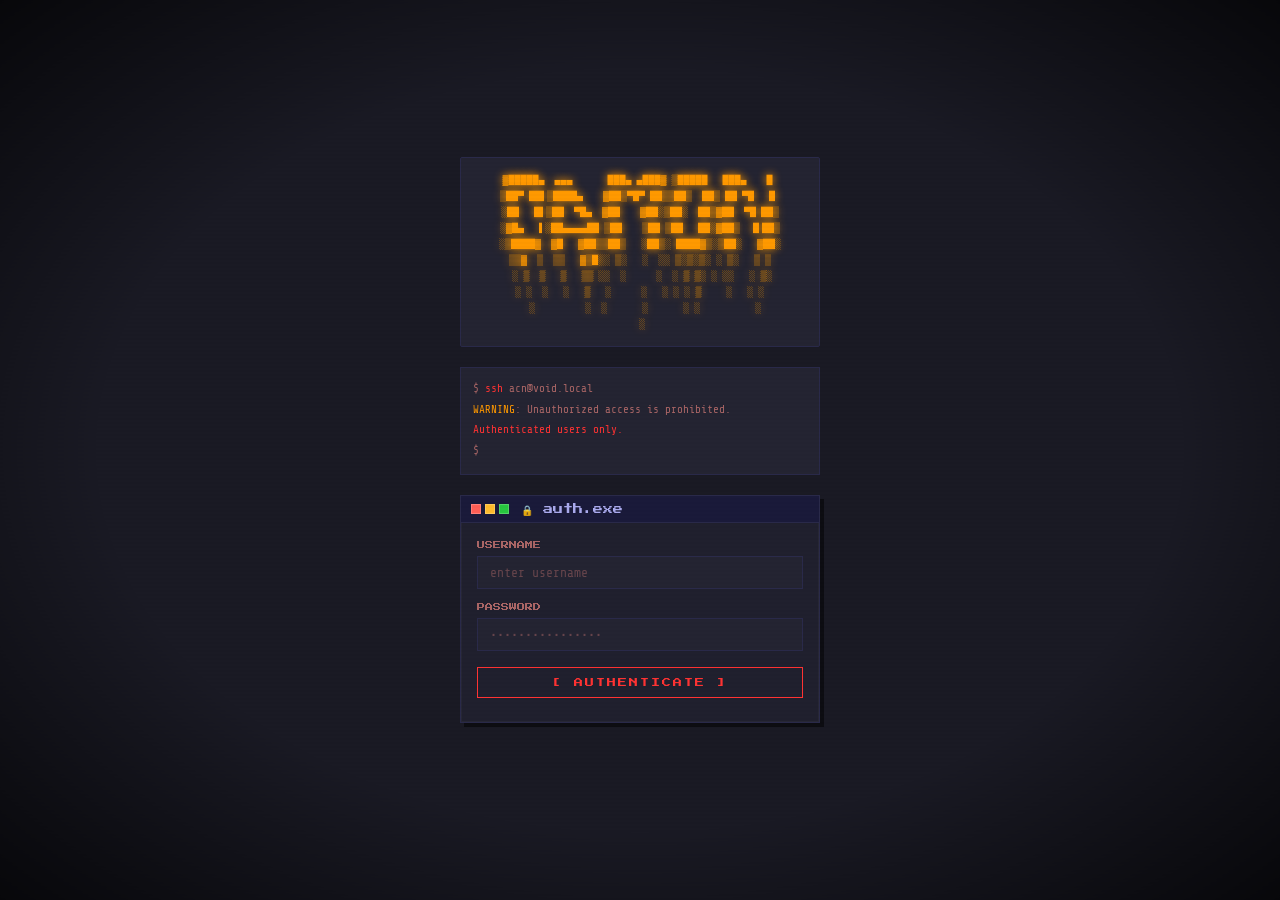
==== commit 2a26ddd8: "Update dashboard.html" ====
--- a/admin/dashboard.html
+++ b/admin/dashboard.html
@@ -1256,8 +1256,39 @@
             ['new-link-label', 'new-link-url', 'new-link-icon'].forEach(id => document.getElementById(id).value = '');
         }
 
-        /* ─── Init ───────────────────────────────────────────── */
-        document.addEventListener('DOMContentLoaded', () => {
+         /* ─── Init ───────────────────────────────────────────── */
+        document.addEventListener('DOMContentLoaded', async () => {
+            // Auto-sync local data on first run rather than using defaults
+            if (!localStorage.getItem('acn-admin-synced')) {
+                try {
+                    const t = '?t=' + Date.now();
+                    const [pRes, trRes, lRes, profRes] = await Promise.all([
+                        fetch('../data/philes.json' + t).catch(() => null),
+                        fetch('../data/playlist.json' + t).catch(() => null),
+                        fetch('../data/links.json' + t).catch(() => null),
+                        fetch('../data/profile.json' + t).catch(() => null)
+                    ]);
+
+                    if (pRes && pRes.ok) localStorage.setItem('acn-philes', JSON.stringify(await pRes.json()));
+                    if (trRes && trRes.ok) localStorage.setItem('acn-tracks', JSON.stringify(await trRes.json()));
+                    if (lRes && lRes.ok) localStorage.setItem('acn-links', JSON.stringify(await lRes.json()));
+                    if (profRes && profRes.ok) {
+                        const profData = await profRes.json();
+                        for (const k in profData) {
+                            localStorage.setItem(`acn-prof-${k}`, typeof profData[k] === 'string' ? profData[k] : JSON.stringify(profData[k]));
+                            if (k === 'interests') localStorage.setItem('acn-about-interests', profData[k]);
+                            if (k === 'skills') localStorage.setItem('acn-about-skills', JSON.stringify(profData[k]));
+                            if (k === 'aboutIntro') localStorage.setItem('acn-about-intro', profData[k]);
+                            if (k === 'aboutLine2') localStorage.setItem('acn-about-line2', profData[k]);
+                            if (k === 'aboutContact') localStorage.setItem('acn-about-contact', profData[k]);
+                            if (k === 'footerTagline') localStorage.setItem('acn-footer-tagline', profData[k]);
+                            if (k === 'avatar') localStorage.setItem('acn-prof-avatar', profData[k]);
+                        }
+                    }
+                    localStorage.setItem('acn-admin-synced', 'true');
+                } catch (e) { console.error('Auto-sync failed', e); }
+            }
+
             renderPhileTable();
             renderTrackTable();
             loadProfile();
@@ -1270,3 +1301,4 @@
 </body>
 
 </html>
+
--- a/style.css
+++ b/style.css
@@ -7,10 +7,10 @@
 
 /* ─── Variables ──────────────────────────────────────── */
 :root {
-  --bg: #080810;
-  --bg2: #0d0d1a;
-  --bg3: #12121f;
-  --panel: #0f0f1e;
+  --bg: #1a1a24;
+  --bg2: #242432;
+  --bg3: #2a2a3a;
+  --panel: #20202e;
   --border: #2a2a4a;
   --border-hi: #4040aa;
   --primary: #ff3333;
@@ -51,7 +51,7 @@
   background: var(--bg);
   color: var(--text);
   font-family: var(--font-mono);
-  font-size: 14px;
+  font-size: 16px;
   line-height: 1.6;
   min-height: 100%;
   overflow-x: hidden;
@@ -110,20 +110,20 @@
 }
 
 h1 {
-  font-size: clamp(10px, 2vw, 14px);
+  font-size: clamp(14px, 2.5vw, 20px);
   color: var(--primary);
   letter-spacing: 2px;
 }
 
 h2 {
-  font-size: clamp(9px, 1.5vw, 12px);
+  font-size: clamp(12px, 2vw, 16px);
   color: var(--cyan);
   letter-spacing: 1px;
   margin-bottom: 12px;
 }
 
 h3 {
-  font-size: 9px;
+  font-size: 11px;
   color: var(--text-dim);
   letter-spacing: 1px;
 }
@@ -358,7 +358,7 @@
   padding: 4px 12px;
   background: var(--title-bar);
   border-bottom: 1px solid var(--border);
-  font-size: 11px;
+  font-size: 13px;
   color: var(--text-dim);
   font-family: var(--font-mono);
   position: sticky;
@@ -416,7 +416,7 @@
 
 .nav-tab {
   font-family: var(--font-pixel);
-  font-size: 8px;
+  font-size: 10px;
   padding: 8px 16px;
   background: var(--bg2);
   border: 1px solid var(--border);
@@ -487,7 +487,7 @@
   background: var(--title-bar);
   border-bottom: 1px solid var(--border);
   font-family: var(--font-pixel);
-  font-size: 8px;
+  font-size: 10px;
   color: var(--title-text);
   user-select: none;
 }
@@ -1572,4 +1572,4 @@
 .phile-date {
   white-space: nowrap;
   font-size: 11px;
-}
+}
